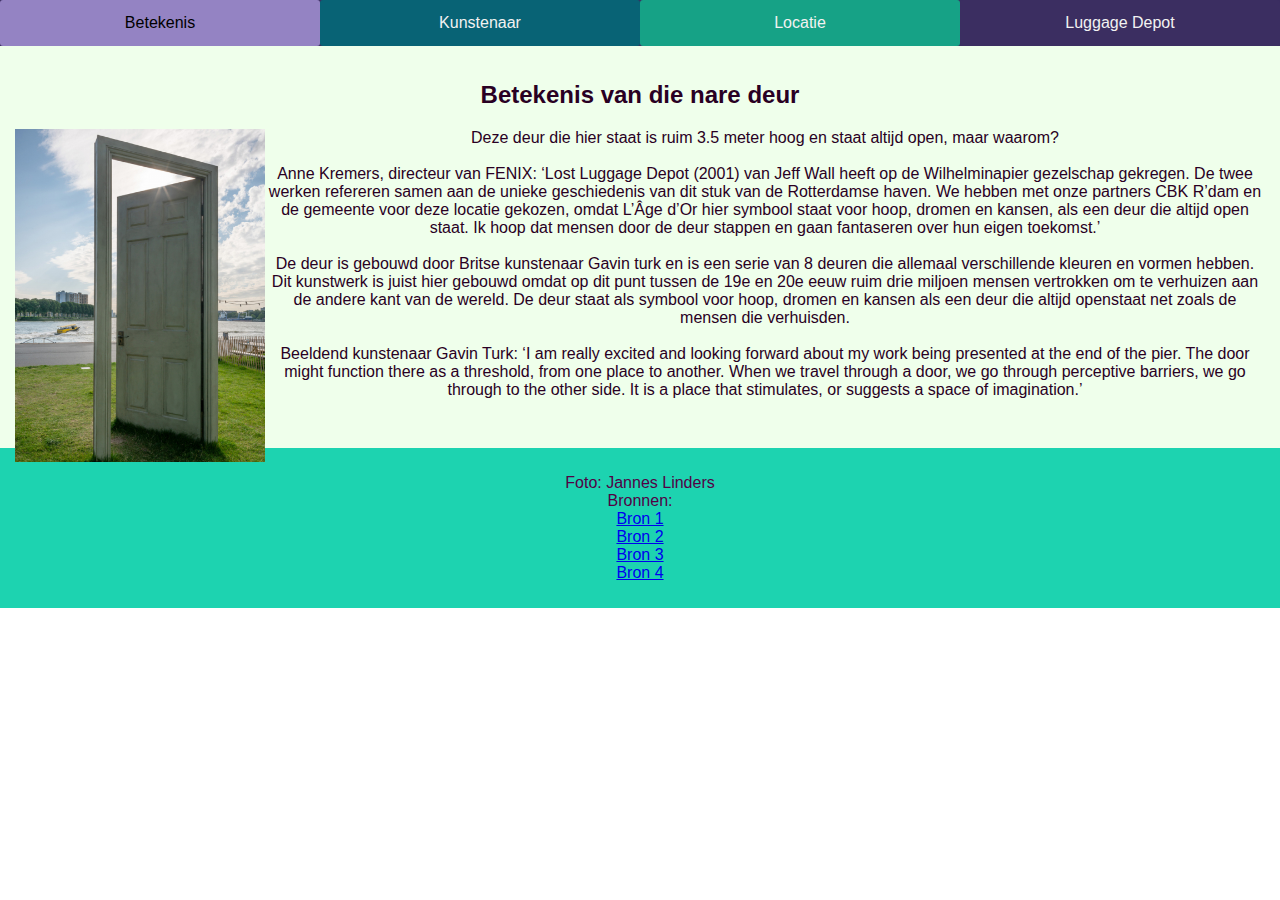
==== deur.html @ d395a9e6 "Initial commit" ====
<!DOCTYPE html>
<html lang="en">
<head>
    <meta charset="UTF-8">
    <meta name="viewport" content="width=device-width, initial-scale=1">
    <title>Dat grote deur</title>
    <link rel="stylesheet" href="CSS/stylesheet.css" />
</head>
<body>

<nav>
    <a href="deur.html">Betekenis</a>
    <a href="deur_kunstenaar.html">Kunstenaar</a>
    <a href="deur_locatie.html">Locatie</a>
    <a href="luggage_depot.html">Luggage Depot</a>
</nav>

<div class="content">
    <h2>Betekenis van die nare deur</h2>

    <img>
    <img src="images/Gavin-Turk-Lage-dor-foto-Jannes-Linders-1-450x600.jpg" alt="Foto: Jannes Linders">
    </img>

    <p>
        Deze deur die hier staat is ruim 3.5 meter hoog en staat altijd open, maar waarom?
        <br><br>
        Anne Kremers, directeur van FENIX: ‘Lost Luggage Depot (2001) van Jeff Wall heeft op de
        Wilhelminapier gezelschap gekregen. De twee werken refereren samen aan de unieke geschiedenis
        van dit stuk van de Rotterdamse haven. We hebben met onze partners CBK R’dam en de gemeente voor deze locatie gekozen,
        omdat L’Âge d’Or hier symbool staat voor hoop, dromen en kansen, als een deur die altijd open staat.
        Ik hoop dat mensen door de deur stappen en gaan fantaseren over hun eigen toekomst.’
        <br><br>
        De deur is gebouwd door Britse kunstenaar Gavin turk en is een serie van 8 deuren die
        allemaal verschillende kleuren en vormen hebben. Dit kunstwerk is juist hier gebouwd
        omdat op dit punt tussen de 19e en 20e eeuw ruim drie miljoen mensen vertrokken om te
        verhuizen aan de andere kant van de wereld. De deur staat als symbool voor hoop, dromen
        en kansen als een deur die altijd openstaat net zoals de mensen die verhuisden.
        <br><br>
        Beeldend kunstenaar Gavin Turk: ‘I am really excited and looking forward about my work being presented at
        the end of the pier. The door might function there as a threshold, from one place to another. When we travel
        through a door, we go through perceptive barriers,
        we go through to the other side. It is a place that stimulates, or suggests a space of imagination.’
        <br><br>
    </p>
</div>

<footer>
    <p>Foto: Jannes Linders
        <br>
        Bronnen:
        <br>
        <a href="https://museumtijdschrift.nl/nieuws/nieuw-kunstwerk-op-rotterdamse-wilhelminapier-symbool-voor-dromen-en-kansen/">Bron 1</a>
        <br>
        <a href="https://www.bkor.nl/beelden/lage-dor/">Bron 2</a>
        <br>
        <a href="https://www.sculptureinternationalrotterdam.nl/collectie/lage-dor/">Bron 3</a>
        <br>
        <a href="https://indebuurt.nl/rotterdam/genieten-van/mysteries/huh-hierom-staat-er-een-enorme-deur-op-de-kop-van-zuid~184845/">Bron 4</a>
    </p>
</footer>

</body>
</html>
---- CSS/stylesheet.css ----
* {
    box-sizing: border-box;
    font-family: Arial, Helvetica, sans-serif;
}

body {
    text-align: center;
    margin: 0;
    font-family: Arial, Helvetica, sans-serif;
    color: #290023;
}

img{
    float: left;
    width: 20%;
    height: 45%;
    object-fit: cover;
}

@media screen and (max-width: 800px) {
    img {
        float: left;
        width: 40%;
        height: 60%;
        object-fit: cover;
    }
}

/* Style the top navigation bar */
nav {
    overflow: hidden;
    background-color: #3B2E61;
}

/* Style the topnav links */
nav a {
    float: left;
    display: block;
    color: #f2f2f2;
    text-align: center;
    padding: 14px 20px;
    text-decoration: none;
    width: 25%;
}
nav a:nth-child(1) {
    /* Change the background and border color of the last menu item */
    background: #3B2E61;
    border-radius: 3px;
    border-color: #3B2E61;
}
nav a:nth-child(2) {
    /* Change the background and border color of the last menu item */
    background: #086375;
    border-radius: 3px;
    border-color: #086375;
}
nav a:nth-child(3) {
    /* Change the background and border color of the last menu item */
    background: #16A286;
    border-radius: 3px;
    border-color: #16A286;
}
nav a:nth-child(4) {
    /* Change the background and border color of the last menu item */
    background: #3B2E61;
    border-radius: 3px;
    border-color: #3B2E61;
}

/* Change color on hover */
nav a:nth-child(1):hover {
    background-color: #9483C3;
    color: black;
}
nav a:nth-child(2):hover {
    background-color: #40D4F2;
    color: black;
}
nav a:nth-child(3):hover {
    background-color: #6FEBD3;
    color: black;
}
nav a:nth-child(4):hover {
    background-color: #9483C3;
    color: black;
}

/* Style the content */
.content {
    background-color: #EFFFEB;
    padding: 15px;
}

/* Style the footer */
footer {
    background-color: #1DD3B0;
    padding: 10px;
    color: #520045;
}

/* On screens that are 800px or less, */
@media screen and (max-width: 600px) {
    /* Style the topnav links */
    nav a {
        float: left;
        display: block;
        color: #f2f2f2;
        text-align: left;
        padding: 14px 14px;
        text-decoration: none;
        width: 50%;
    }
}
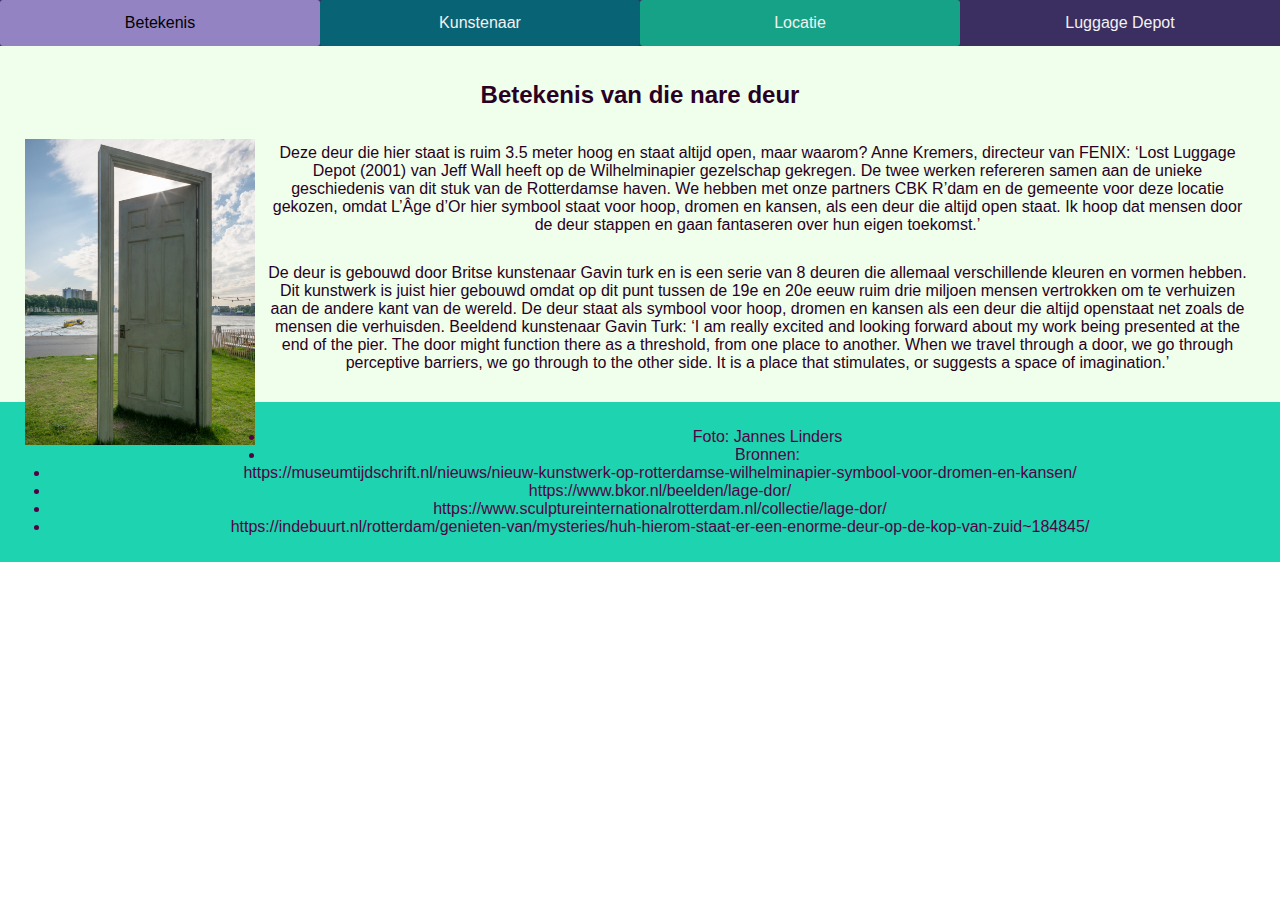
==== commit 483d856c: "change" ====
--- a/deur.html
+++ b/deur.html
@@ -4,60 +4,60 @@
     <meta charset="UTF-8">
     <meta name="viewport" content="width=device-width, initial-scale=1">
     <title>Dat grote deur</title>
-    <link rel="stylesheet" href="CSS/stylesheet.css" />
+    <link rel="stylesheet" href="kunstwerken/CSS/stylesheet.css" />
 </head>
 <body>
 
 <nav>
     <a href="deur.html">Betekenis</a>
-    <a href="deur_kunstenaar.html">Kunstenaar</a>
-    <a href="deur_locatie.html">Locatie</a>
-    <a href="luggage_depot.html">Luggage Depot</a>
+    <a href="kunstwerken/deur/deur_kunstenaar.html">Kunstenaar</a>
+    <a href="kunstwerken/deur/deur_locatie.html">Locatie</a>
+    <a href="kunstwerken/luggage/luggage_depot.html">Luggage Depot</a>
 </nav>
 
-<div class="content">
+<main>
     <h2>Betekenis van die nare deur</h2>
 
-    <img>
-    <img src="images/Gavin-Turk-Lage-dor-foto-Jannes-Linders-1-450x600.jpg" alt="Foto: Jannes Linders">
-    </img>
+    <img src="kunstwerken/images/Gavin-Turk-Lage-dor-foto-Jannes-Linders-1-450x600.jpg" alt="Foto: Jannes Linders">
 
-    <p>
+    <section>
         Deze deur die hier staat is ruim 3.5 meter hoog en staat altijd open, maar waarom?
-        <br><br>
+
+
         Anne Kremers, directeur van FENIX: ‘Lost Luggage Depot (2001) van Jeff Wall heeft op de
         Wilhelminapier gezelschap gekregen. De twee werken refereren samen aan de unieke geschiedenis
         van dit stuk van de Rotterdamse haven. We hebben met onze partners CBK R’dam en de gemeente voor deze locatie gekozen,
         omdat L’Âge d’Or hier symbool staat voor hoop, dromen en kansen, als een deur die altijd open staat.
         Ik hoop dat mensen door de deur stappen en gaan fantaseren over hun eigen toekomst.’
-        <br><br>
+    </section>
+    <article>
         De deur is gebouwd door Britse kunstenaar Gavin turk en is een serie van 8 deuren die
         allemaal verschillende kleuren en vormen hebben. Dit kunstwerk is juist hier gebouwd
         omdat op dit punt tussen de 19e en 20e eeuw ruim drie miljoen mensen vertrokken om te
         verhuizen aan de andere kant van de wereld. De deur staat als symbool voor hoop, dromen
         en kansen als een deur die altijd openstaat net zoals de mensen die verhuisden.
-        <br><br>
+
         Beeldend kunstenaar Gavin Turk: ‘I am really excited and looking forward about my work being presented at
         the end of the pier. The door might function there as a threshold, from one place to another. When we travel
         through a door, we go through perceptive barriers,
         we go through to the other side. It is a place that stimulates, or suggests a space of imagination.’
-        <br><br>
-    </p>
-</div>
+    </article>
+</main>
 
 <footer>
-    <p>Foto: Jannes Linders
-        <br>
-        Bronnen:
-        <br>
-        <a href="https://museumtijdschrift.nl/nieuws/nieuw-kunstwerk-op-rotterdamse-wilhelminapier-symbool-voor-dromen-en-kansen/">Bron 1</a>
-        <br>
-        <a href="https://www.bkor.nl/beelden/lage-dor/">Bron 2</a>
-        <br>
-        <a href="https://www.sculptureinternationalrotterdam.nl/collectie/lage-dor/">Bron 3</a>
-        <br>
-        <a href="https://indebuurt.nl/rotterdam/genieten-van/mysteries/huh-hierom-staat-er-een-enorme-deur-op-de-kop-van-zuid~184845/">Bron 4</a>
-    </p>
+    <ul>
+        <li>Foto: Jannes Linders</li>
+
+        <li>Bronnen:</li>
+
+        <li> https://museumtijdschrift.nl/nieuws/nieuw-kunstwerk-op-rotterdamse-wilhelminapier-symbool-voor-dromen-en-kansen/</li>
+
+        <li> https://www.bkor.nl/beelden/lage-dor/</li>
+
+        <li> https://www.sculptureinternationalrotterdam.nl/collectie/lage-dor/</li>
+
+        <li> https://indebuurt.nl/rotterdam/genieten-van/mysteries/huh-hierom-staat-er-een-enorme-deur-op-de-kop-van-zuid~184845/</li>
+    </ul>
 </footer>
 
 </body>
--- a/kunstwerken/CSS/stylesheet.css
+++ b/kunstwerken/CSS/stylesheet.css
@@ -0,0 +1,122 @@
+* {
+    box-sizing: border-box;
+    font-family: Arial, Helvetica, sans-serif;
+}
+
+body {
+    text-align: center;
+    margin: 0;
+    font-family: Arial, Helvetica, sans-serif;
+    color: #290023;
+}
+
+main {
+    background-color: #EFFFEB;
+    padding: 15px;
+}
+
+section {
+    padding: 15px;
+}
+
+article{
+    padding: 15px;
+}
+img{
+    padding: 10px;
+    float: left;
+    width: 20%;
+    height: 45%;
+    object-fit: contain;
+    border-radius: 8px;
+
+}
+
+@media screen and (max-width: 800px) {
+    img {
+        float: left;
+        width: 40%;
+        height: 60%;
+        object-fit: cover;
+    }
+}
+
+/* Style the top navigation bar */
+nav {
+    overflow: hidden;
+    background-color: #3B2E61;
+}
+
+/* Style the topnav links */
+nav a {
+    float: left;
+    display: block;
+    color: #f2f2f2;
+    text-align: center;
+    padding: 14px 20px;
+    text-decoration: none;
+    width: 25%;
+}
+nav a:nth-child(1) {
+    /* Change the first button of nav colours */
+    background: #3B2E61;
+    border-radius: 3px;
+    border-color: #3B2E61;
+}
+nav a:nth-child(2) {
+    /* Change the second button of nav colours */
+    background: #086375;
+    border-radius: 3px;
+    border-color: #086375;
+}
+nav a:nth-child(3) {
+    /* Change the third button of nav colours */
+    background: #16A286;
+    border-radius: 3px;
+    border-color: #16A286;
+}
+nav a:nth-child(4) {
+    /* Change the fourth button of nav colours */
+    background: #3B2E61;
+    border-radius: 3px;
+    border-color: #3B2E61;
+}
+
+/* Change color on hover */
+nav a:nth-child(1):hover {
+    background-color: #9483C3;
+    color: black;
+}
+nav a:nth-child(2):hover {
+    background-color: #40D4F2;
+    color: black;
+}
+nav a:nth-child(3):hover {
+    background-color: #6FEBD3;
+    color: black;
+}
+nav a:nth-child(4):hover {
+    background-color: #9483C3;
+    color: black;
+}
+
+/* Style the footer */
+footer {
+    background-color: #1DD3B0;
+    padding: 10px;
+    color: #520045;
+}
+
+/* On screens that are 600px or less, */
+@media screen and (max-width: 600px) {
+    /* Style the topnav links */
+    nav a {
+        float: left;
+        display: block;
+        color: #f2f2f2;
+        text-align: left;
+        padding: 14px 14px;
+        text-decoration: none;
+        width: 50%;
+    }
+}